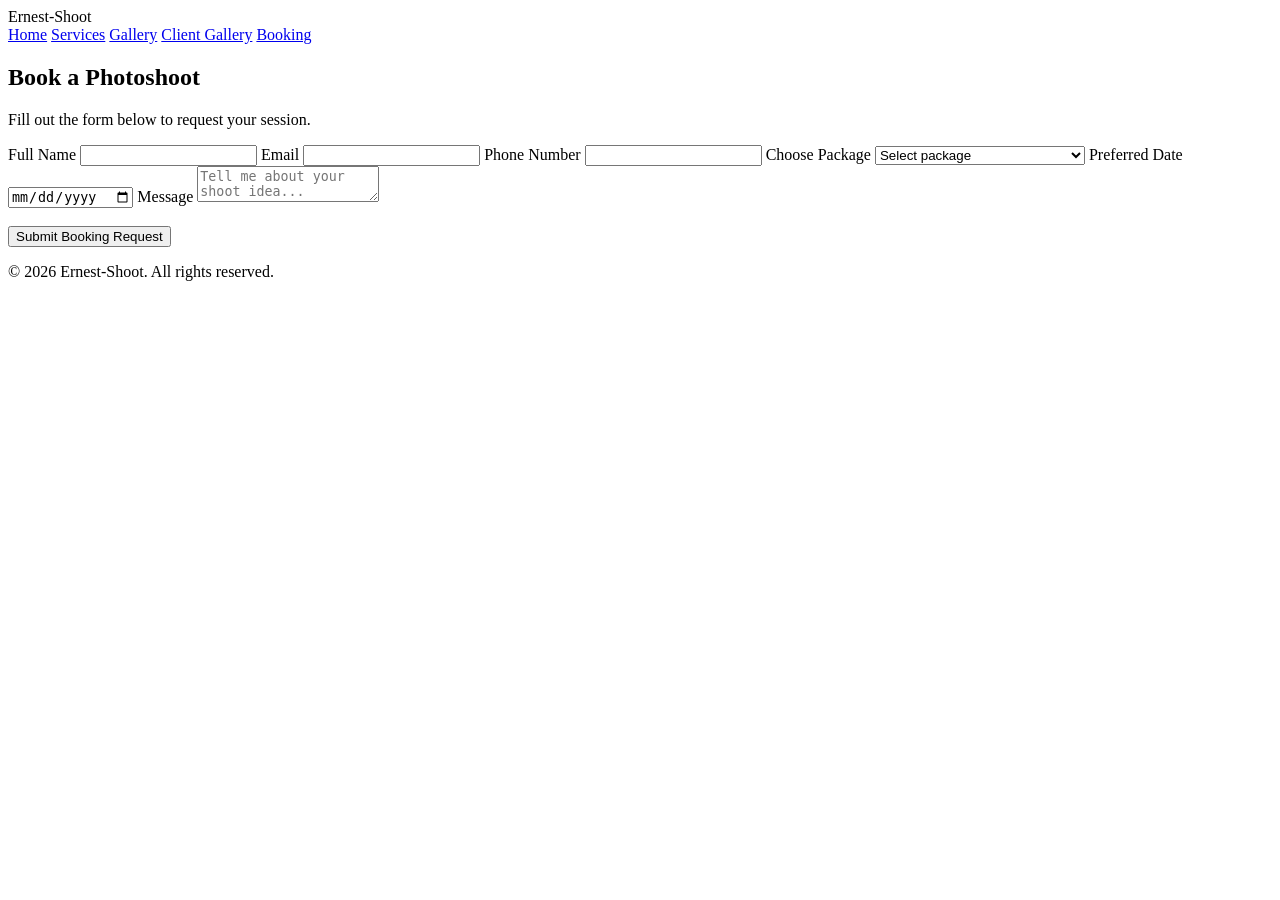
==== booking.html @ 63f8d1ae "Add files via upload" ====
<!DOCTYPE html>
<html lang="en">
<head>
  <meta charset="UTF-8">
  <meta name="viewport" content="width=device-width, initial-scale=1.0">
  <title>Booking | Ernest-Shoot</title>
  <link rel="stylesheet" href="style.css">
</head>
<body>
  <header>
    <div class="navbar">
      <div class="logo">Ernest<span>-Shoot</span></div>
      <nav>
        <a href="index.html">Home</a>
        <a href="services.html">Services</a>
        <a href="gallery.html">Gallery</a>
        <a href="client-gallery.html">Client Gallery</a>
        <a href="booking.html" class="active">Booking</a>
      </nav>
    </div>
  </header>

  <section class="section">
    <h2>Book a Photoshoot</h2>
    <p class="section-intro">Fill out the form below to request your session.</p>

    <form class="form-box"
      action="https://formspree.io/f/mpqeneve"
      method="POST">

      <label for="name">Full Name</label>
      <input type="text" id="name" name="Full Name" required>

      <label for="email">Email</label>
      <input type="email" id="email" name="Email" required>

      <label for="phone">Phone Number</label>
      <input type="tel" id="phone" name="Phone Number">

    
      <label for="package">Choose Package</label>
      <select id="package" name ="package" required>
        <option value="">Select package</option>
        <option>Indoor Portrait Session - $200</option>
        <option>Outdoor Portrait Session - $250</option>
        <option>Custom Session</option>
      </select>

      <label for="date">Preferred Date</label>
      <input type="date" id="date" name="Preferred Date" required>

      <label for="message">Message</label>
      <textarea id="message" name="Message"placeholder="Tell me about your shoot idea..."></textarea>

      <br><br>
      <button class="btn" type="submit">Submit Booking Request</button>
      <p id="bookingStatus" style="margin-top: 15px;"></p>
    </form>
  </section>

  <footer>
    <p>&copy; 2026 Ernest-Shoot. All rights reserved.</p>
  </footer>

  <script src="script.js"></script>
</body>
</html>
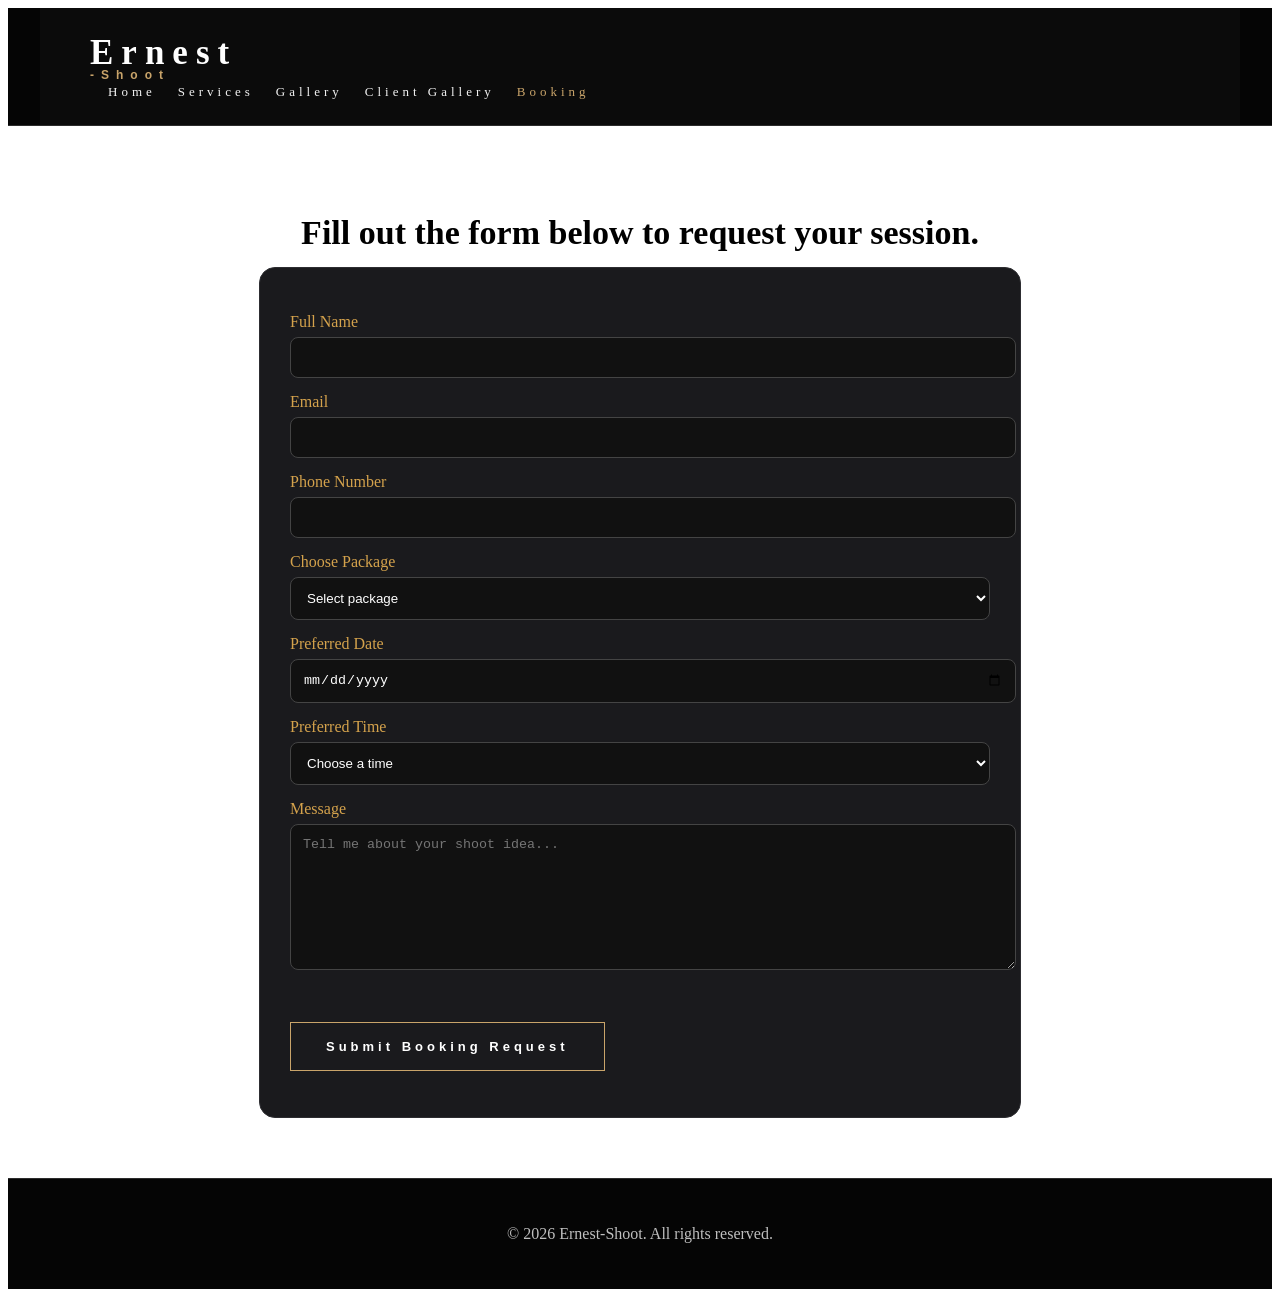
==== commit 2319eaae: "Update booking form layout and add time selection" ====
--- a/booking.html
+++ b/booking.html
@@ -7,6 +7,7 @@
   <link rel="stylesheet" href="style.css">
 </head>
 <body>
+     
   <header>
     <div class="navbar">
       <div class="logo">Ernest<span>-Shoot</span></div>
@@ -21,9 +22,8 @@
   </header>
 
   <section class="section">
-    <h2>Book a Photoshoot</h2>
-    <p class="section-intro">Fill out the form below to request your session.</p>
-
+    <h2>Fill out the form below to request your session.</h2>
+    
     <form class="form-box"
       action="https://formspree.io/f/mpqeneve"
       method="POST">
@@ -49,6 +49,25 @@
       <label for="date">Preferred Date</label>
       <input type="date" id="date" name="Preferred Date" required>
 
+      <div class="form-group">
+        <label for="time">Preferred Time</label>
+
+        <select id="time" name="Preferred Time" required>
+          <option value="">Choose a time</option>
+          <option value="10:00 AM">10:00 AM</option>
+          <option value="11:30 AM">11:30 AM</option>
+          <option value="1:00 PM">1:00 PM</option>
+          <option value="2:30 PM">2:30 PM</option>
+          <option value="3:30 PM">3:30 PM</option>
+          <option value="4:30 PM">4:30 PM</option>
+          <option value="4:30 PM">5:00 PM</option>
+          <option value="4:30 PM">6:30 PM</option>
+          <option value="4:30 PM">7:00 PM</option>
+          <option value="4:30 PM">8:30 PM</option>
+        </select>
+      </div>
+
+
       <label for="message">Message</label>
       <textarea id="message" name="Message"placeholder="Tell me about your shoot idea..."></textarea>
 
@@ -57,11 +76,10 @@
       <p id="bookingStatus" style="margin-top: 15px;"></p>
     </form>
   </section>
-
+   
   <footer>
     <p>&copy; 2026 Ernest-Shoot. All rights reserved.</p>
   </footer>
-
   <script src="script.js"></script>
 </body>
 </html>
--- a/style.css
+++ b/style.css
@@ -0,0 +1,366 @@
+
+header {
+  background: #050505;
+  border-bottom: 1px solid #2c2c2c;
+  position: sticky;
+  top: 0;
+  z-index: 1000;
+}
+
+.navbar {
+  max-width: 1100px;
+  margin: auto;
+  padding: 25px 50px;
+  background: #0b0b0b;
+}
+
+.logo {
+  font-family: 'Playfair Display', serif;
+  font-size: 35px;
+  font-weight: bold;
+  letter-spacing: 8px;
+  color: #ffffff;
+  text-decoration: none;
+}
+
+.logo span {
+  display: block;
+  font-family: 'Poppins', sans-serif;
+  font-size: 12px;
+  letter-spacing: 7px;
+  color: #c9a46a;
+  margin-top: -5px;
+}
+
+nav a,
+.nav-link {
+  color: #f4f4f4 !important;
+  text-decoration: none;
+  margin-left: 18px;
+  font-size: 13px;
+  letter-spacing: 4px;
+}
+
+nav a:hover,
+nav a.active,
+.nav-link:hover {
+  color: #c9a46a !important;
+}
+
+.book-btn {
+  border: 1px solid #c9a46a;
+  color: white;
+  padding: 13px 25px;
+  text-decoration: none;
+  letter-spacing: 3px;
+  font-size: 13px;
+}
+
+.book-btn:hover {
+  background: #c9a46a;
+  color: black;
+}
+
+/* HERO */
+
+.hero {
+  min-height: 90vh;
+  background:
+    linear-gradient(to right, #050505 45%, rgba(5,5,5,0.2)),
+    url("hero.jpg");
+  background-size: left;
+  background-position: 100% center;
+  background-repeat: no-repeat;
+  display: flex;
+  align-items: centery;
+  justify-content: flex-start;
+  text-align: left;
+  padding: 80px 8%;
+  
+}
+
+
+.hero-content {
+  max-width: 760px;
+}
+
+.small-title {
+  color: #c9a46a;
+  letter-spacing: 6px;
+  font-size: 14px;
+  margin-bottom: 25px;
+}
+
+.hero h1 {
+  font-family: 'Playfair Display', serif;
+  font-size: 78px;
+  line-height: 1.05;
+  letter-spacing: 8px;
+  text-transform: uppercase;
+  margin-bottom: 15px;
+}
+
+.hero h1 span {
+  color: #c9a46a;
+  font-style: italic;
+  text-transform: lowercase;
+  letter-spacing: 2px;
+}
+
+.hero p {
+  letter-spacing: 6px;
+  margin-top: 30px;
+  margin-bottom: 25px;
+  font-size: 15px;
+  color: #dddddd;
+}
+
+.btn,
+.portfolio-btn {
+  display: inline-block;
+  margin-top: 30px;
+  border: 1px solid #c9a46a;
+  background: transparent;
+  color: white;
+  padding: 16px 35px;
+  text-decoration: none;
+  letter-spacing: 4px;
+  font-size: 13px;
+  font-weight: bold;
+  cursor: pointer;
+  border-radius: 0;
+}
+
+.btn:hover,
+.portfolio-btn:hover {
+  background: #c9a46a;
+  color: black;
+}
+
+/* SECTIONS */
+.section {
+  max-width: 1100px;
+  margin: auto;
+  padding: 60px 20px;
+}
+
+.section h2 {
+  text-align: center;
+  font-size: 34px;
+  margin-bottom: 15px;
+}
+
+.section-intro {
+  text-align: center;
+  max-width: 700px;
+  margin: 0 auto 35px;
+  color: #cfcfcf;
+}
+
+/* SERVICES */
+.services {
+  background: #f7f3ee;
+  color: #111;
+  padding: 60px 20px;
+  text-align: center;
+}
+
+.services h2 {
+  font-size: 16px;
+  letter-spacing: 7px;
+  margin-bottom: 50px;
+}
+
+.service-box {
+  font-size: 14px;
+  letter-spacing: 4px;
+  text-transform: uppercase;
+}
+
+.service-icon {
+  font-size: 35px;
+  color: #a67c3d;
+  margin-bottom: 15px;
+}
+
+.cards {
+  display: grid;
+  grid-template-columns: repeat(auto-fit, minmax(250px, 1fr));
+  gap: 24px;
+}
+
+.card {
+  background: #1a1a1d;
+  border: 1px solid #2d2d31;
+  border-radius: 16px;
+  padding: 28px;
+  color: #f4f4f4;
+}
+
+.card h3 {
+  color: #d4a24c;
+  margin-bottom: 10px;
+}
+
+.price {
+  font-size: 32px;
+  font-weight: bold;
+  margin: 12px 0;
+}
+
+.card ul {
+  margin-left: 18px;
+  color: #d7d7d7;
+}
+
+/* GALLERY */
+.gallery-grid {
+  display: grid;
+  grid-template-columns: repeat(auto-fit, minmax(240px, 1fr));
+  gap: 18px;
+}
+/*
+.photo-box {
+  min-height: 250px;
+  border-radius: 16px;
+  background: linear-gradient(135deg, #2d2d31, #0f0f10);
+  display: flex;
+  align-items: center;
+  justify-content: center;
+  color: #c9c9c9;
+  border: 1px solid #333333;
+  text-align: center;
+  padding: 20px;
+}
+/*  just addede */
+.photo-box img {
+  width: 100%;
+  height: 100%;
+  object-fit: cover;
+  display: block;
+}
+
+.photo-box {
+  height: 350px;
+  border-radius: 16px;
+  overflow: hidden;
+  border: 1px solid #333;
+}
+/*end */
+.photo-box.gold {
+  background: linear-gradient(135deg, #d4a24c, #2b1e0b);
+}
+
+.photo-box.gray {
+  background: linear-gradient(135deg, #5f5f66, #191919);
+}
+
+.photo-box.green {
+  background: linear-gradient(135deg, #40534c, #111111);
+}
+
+/* FORMS */
+.form-box {
+  max-width: 700px;
+  margin: auto;
+  background: #1a1a1d;
+  padding: 30px;
+  border-radius: 16px;
+  border: 1px solid #2d2d31;
+}
+
+label {
+  display: block;
+  margin-top: 15px;
+  margin-bottom: 6px;
+  color: #d4a24c;
+}
+
+input,
+select,
+textarea {
+  width: 100%;
+  padding: 12px;
+  border: 1px solid #444444;
+  border-radius: 8px;
+  background: #111111;
+  color: #ffffff;
+}
+
+textarea {
+  min-height: 120px;
+}
+
+/* CLIENT GALLERY */
+.client-box {
+  max-width: 500px;
+  margin: 30px auto;
+  text-align: center;
+  background: #1a1a1d;
+  padding: 30px;
+  border-radius: 16px;
+  border: 1px solid #2d2d31;
+}
+
+.hidden {
+  display: none;
+}
+
+.download-card {
+  background: #1a1a1d;
+  padding: 20px;
+  border-radius: 14px;
+  border: 1px solid #333333;
+  text-align: center;
+}
+
+.download-card a {
+  margin-top: 12px;
+}
+
+/* FOOTER */
+footer {
+  text-align: center;
+  padding: 30px 20px;
+  background: #050505;
+  color: #bfbfbf;
+  border-top: 1px solid #2c2c2c;
+}
+
+/* MOBILE */
+@media (max-width: 768px) {
+  .navbar {
+    padding: 20px;
+    flex-direction: column;
+    gap: 14px;
+  }
+
+  nav a,
+  .nav-link {
+    display: inline-block;
+    margin: 6px;
+  }
+
+  .hero {
+    background-position: left center;
+    padding: 60px 25px;
+    text-align: center;
+    justify-content: center;
+  }
+
+  .hero h1 {
+    font-size: 48px;
+  }
+
+  .hero p {
+    font-size: 17px;
+    letter-spacing: 3px;
+  }
+
+  .book-btn {
+    margin-top: 15px;
+    display: inline-block;
+  }
+}
+
+
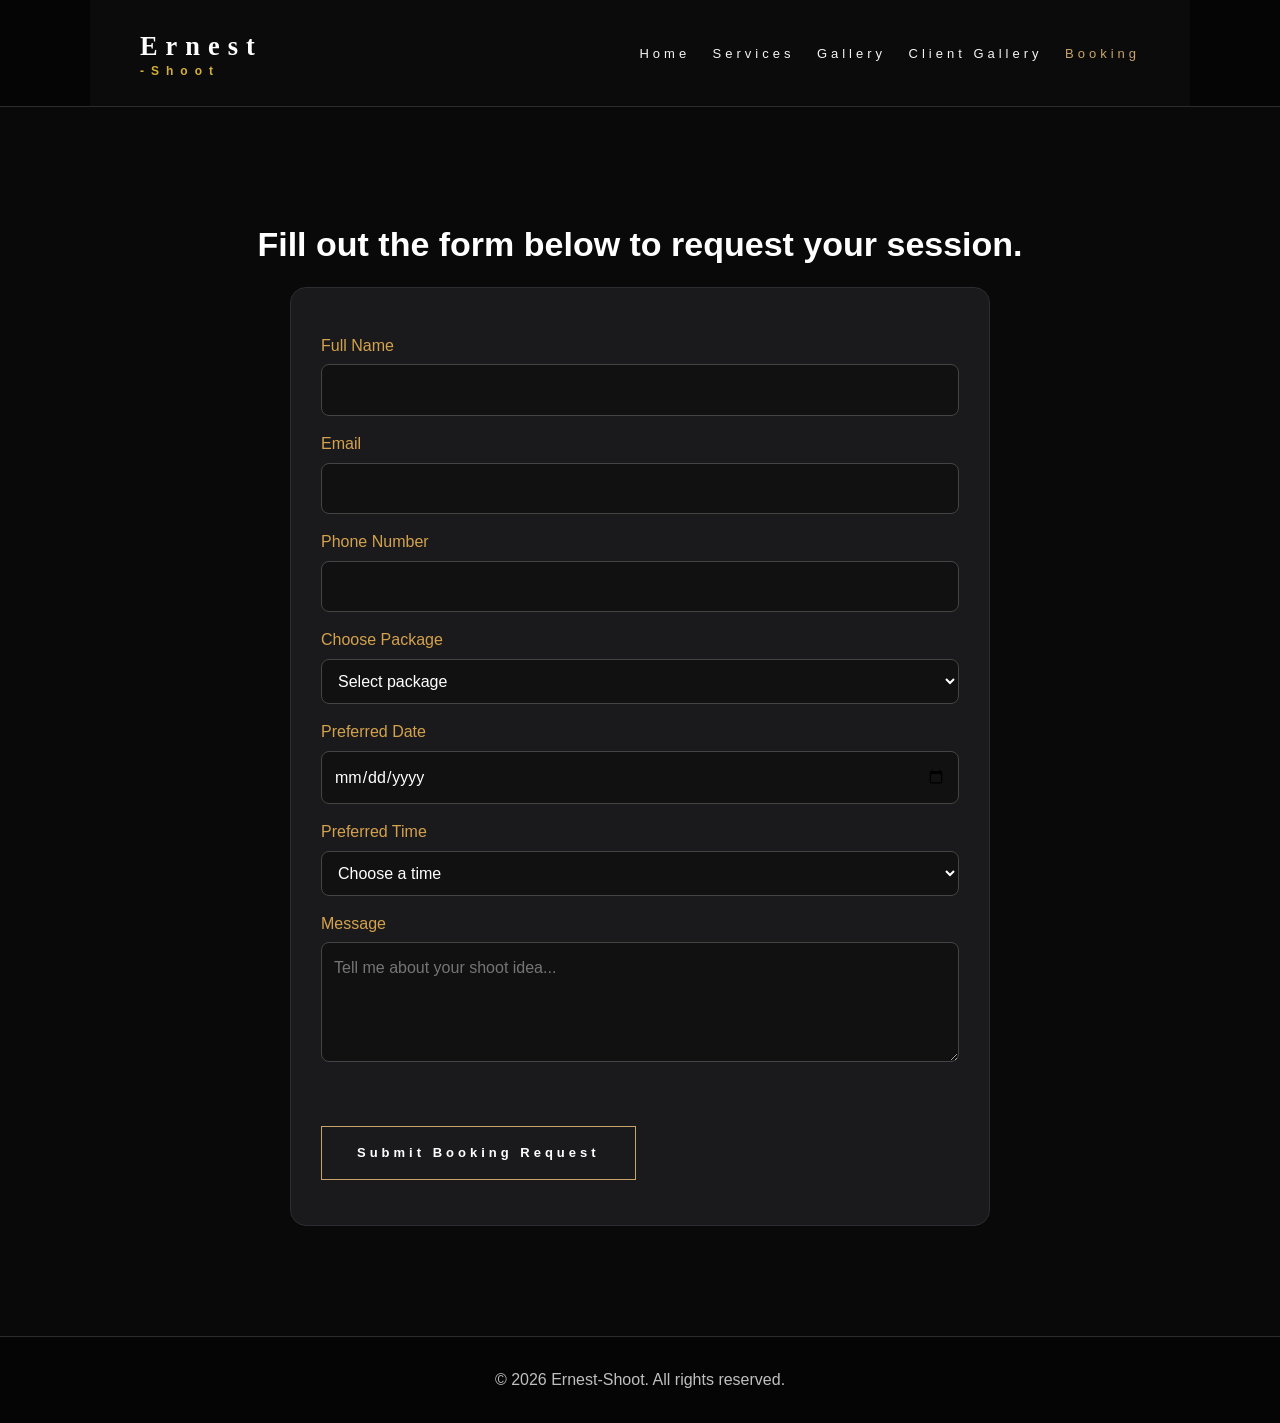
==== commit 525d53f9: "Change date input ID and add hidden formatted date Updated date input field ID and added hidden inpu" ====
--- a/booking.html
+++ b/booking.html
@@ -47,7 +47,8 @@
       </select>
 
       <label for="date">Preferred Date</label>
-      <input type="date" id="date" name="Preferred Date" required>
+      <input type="date" id="date-picker" required>
+      <input type="hidden" id="formatted-date" name="preferred Date">
 
       <div class="form-group">
         <label for="time">Preferred Time</label>
--- a/style.css
+++ b/style.css
@@ -363,4 +363,1433 @@
   }
 }
 
-
+.contact-info{
+  max-width:700px;
+  margin:auto;
+  padding:30px;
+  background:#fff;
+  border-radius:12px;
+  box-shadow:0 5px 15px rgba(0,0,0,.1);
+}
+
+.contact-info h3{
+  margin-top:20px;
+  color:#111;
+}
+
+.contact-info p{
+  margin-bottom:20px;
+}
+
+.contact-info a{
+  color:#d4af37;
+  text-decoration:none;
+  font-weight:bold;
+}
+
+.contact-info a:hover{
+  text-decoration:underline;
+}
+
+
+
+
+
+
+
+/* payment bar*/
+.payment-bar {
+    background: #111;
+    color: #fff;
+    padding: 25px;
+    margin: 40px auto;
+    max-width: 900px;
+    border-radius: 12px;
+    display: flex;
+    justify-content: space-between;
+    align-items: center;
+    gap: 20px;
+}
+
+.payment-bar h3 {
+    margin: 0 0 8px;
+}
+
+.payment-bar p {
+    margin: 0;
+    color: #ccc;
+}
+
+.pay-btn {
+    background: #00D632;
+    color: #fff;
+    padding: 14px 28px;
+    border-radius: 8px;
+    text-decoration: none;
+    font-weight: bold;
+    transition: 0.3s;
+}
+
+.pay-btn:hover {
+    background: #00b82a;
+}
+
+@media (max-width: 768px) {
+    .payment-bar {
+        flex-direction: column;
+        text-align: center;
+    }
+
+    .pay-btn {
+        width: 100%;
+    }
+}
+
+/* new code */
+.page-header {
+  position: relative;
+  background: #090909;
+}
+
+.page-banner {
+  min-height: 460px;
+  padding: 170px 0 90px;
+  background:
+    linear-gradient(
+      rgba(0, 0, 0, 0.72),
+      rgba(0, 0, 0, 0.72)
+    ),
+    url("images/hero.jpg") center / cover no-repeat;
+  display: flex;
+  align-items: center;
+  text-align: center;
+}
+
+.page-banner h1 {
+  margin-bottom: 18px;
+  font-family: "Playfair Display", serif;
+  font-size: clamp(3.5rem, 8vw, 6rem);
+}
+
+.page-banner p:last-child {
+  max-width: 650px;
+  margin: 0 auto;
+  color: #dddddd;
+}
+
+.home-services {
+  background: #f4f1eb;
+  color: #090909;
+}
+
+.service-preview-grid {
+  display: grid;
+  grid-template-columns: repeat(2, 1fr);
+  gap: 24px;
+}
+
+.service-preview-card {
+  padding: 45px;
+  background: #ffffff;
+  border: 1px solid #dddddd;
+}
+
+.service-preview-card h3 {
+  font-family: "Playfair Display", serif;
+  font-size: 2rem;
+}
+
+.home-price {
+  margin: 15px 0;
+  color: #d4af37;
+  font-size: 2.5rem;
+  font-weight: 700;
+}
+
+.service-preview-card > p:not(.home-price) {
+  margin-bottom: 22px;
+  color: #666666;
+}
+
+.client-gallery-preview {
+  position: relative;
+  min-height: 550px;
+  background:
+    url("images/events.jpg")
+    center / cover no-repeat;
+  display: flex;
+  align-items: center;
+}
+
+.client-gallery-overlay {
+  position: absolute;
+  inset: 0;
+  background: rgba(0, 0, 0, 0.78);
+}
+
+.client-gallery-content {
+  position: relative;
+  z-index: 2;
+  text-align: center;
+}
+
+.client-gallery-content h2 {
+  margin-bottom: 18px;
+  font-family: "Playfair Display", serif;
+  font-size: clamp(2.5rem, 6vw, 4.5rem);
+}
+
+.client-gallery-content > p:not(.section-label) {
+  max-width: 620px;
+  margin: 0 auto 28px;
+  color: #cccccc;
+}
+
+.gallery-delivery {
+  padding: 100px 20px;
+  background: #d4af37;
+  color: #090909;
+  text-align: center;
+}
+
+.gallery-delivery .section-label {
+  color: #090909;
+}
+
+.gallery-delivery h2 {
+  margin-bottom: 15px;
+  font-family: "Playfair Display", serif;
+  font-size: clamp(2.5rem, 5vw, 4rem);
+}
+
+.gallery-delivery p {
+  margin-bottom: 28px;
+}
+
+@media (max-width: 700px) {
+  .service-preview-grid {
+    grid-template-columns: 1fr;
+  }
+
+  .service-preview-card {
+    padding: 30px 24px;
+  }
+}
+
+
+
+
+/*  new css
+
+/* =========================
+   Global Settings
+========================= */
+
+:root {
+  --black: #090909;
+  --soft-black: #111111;
+  --dark-gray: #1a1a1a;
+  --medium-gray: #777777;
+  --light-gray: #e8e8e8;
+  --white: #ffffff;
+  --gold: #d4af37;
+  --gold-hover: #e5c353;
+  --border: rgba(255, 255, 255, 0.12);
+  --shadow: 0 25px 60px rgba(0, 0, 0, 0.25);
+}
+
+* {
+  margin: 0;
+  padding: 0;
+  box-sizing: border-box;
+}
+
+html {
+  scroll-behavior: smooth;
+  scroll-padding-top: 90px;
+}
+
+body {
+  font-family: "DM Sans", sans-serif;
+  background: var(--black);
+  color: var(--white);
+  line-height: 1.6;
+  overflow-x: hidden;
+}
+
+body.menu-open {
+  overflow: hidden;
+}
+
+img {
+  display: block;
+  width: 100%;
+}
+
+a {
+  color: inherit;
+  text-decoration: none;
+}
+
+button,
+input,
+select,
+textarea {
+  font: inherit;
+}
+
+button {
+  cursor: pointer;
+}
+
+.container {
+  width: min(1180px, calc(100% - 40px));
+  margin: 0 auto;
+}
+
+.section {
+  padding: 110px 0;
+}
+
+.section-label {
+  margin-bottom: 16px;
+  color: var(--gold);
+  font-size: 0.82rem;
+  font-weight: 700;
+  letter-spacing: 3px;
+  text-transform: uppercase;
+}
+
+.section-title {
+  font-family: "Playfair Display", serif;
+  font-size: clamp(2.4rem, 5vw, 4.5rem);
+  line-height: 1.05;
+}
+
+.section-description {
+  color: #b7b7b7;
+  font-size: 1.05rem;
+  line-height: 1.8;
+}
+
+.section-heading {
+  display: grid;
+  grid-template-columns: 1fr 0.7fr;
+  gap: 80px;
+  align-items: end;
+  margin-bottom: 55px;
+}
+
+.center-heading {
+  max-width: 720px;
+  margin: 0 auto 55px;
+  text-align: center;
+}
+
+.center-heading .section-description {
+  margin-top: 20px;
+}
+
+.button {
+  min-height: 54px;
+  padding: 0 28px;
+  border: 1px solid transparent;
+  display: inline-flex;
+  align-items: center;
+  justify-content: center;
+  gap: 10px;
+  font-size: 0.9rem;
+  font-weight: 700;
+  letter-spacing: 1px;
+  text-transform: uppercase;
+  transition: 0.3s ease;
+}
+
+.button-primary {
+  background: var(--gold);
+  color: var(--black);
+}
+
+.button-primary:hover {
+  background: var(--gold-hover);
+  transform: translateY(-3px);
+}
+
+.button-outline {
+  border-color: rgba(255, 255, 255, 0.7);
+  color: var(--white);
+}
+
+.button-outline:hover {
+  background: var(--white);
+  color: var(--black);
+  transform: translateY(-3px);
+}
+
+.button-dark {
+  background: var(--black);
+  color: var(--white);
+}
+
+.button-dark:hover {
+  background: var(--gold);
+  color: var(--black);
+  transform: translateY(-3px);
+}
+
+
+/* =========================
+   Header
+========================= */
+
+.header {
+  position: fixed;
+  top: 0;
+  left: 0;
+  width: 100%;
+  z-index: 1000;
+  border-bottom: 1px solid transparent;
+  transition: 0.3s ease;
+}
+
+.header.scrolled {
+  background: rgba(9, 9, 9, 0.94);
+  border-bottom-color: var(--border);
+  backdrop-filter: blur(14px);
+}
+
+.navbar {
+  min-height: 88px;
+  display: flex;
+  align-items: center;
+  justify-content: space-between;
+  gap: 30px;
+}
+
+.logo {
+  font-family: "Playfair Display", serif;
+  font-size: 1.65rem;
+  font-weight: 700;
+  white-space: nowrap;
+}
+
+.logo span {
+  color: var(--gold);
+}
+
+.navigation {
+  display: flex;
+  align-items: center;
+  gap: 28px;
+}
+
+.nav-link {
+  position: relative;
+  color: #d5d5d5;
+  font-size: 0.9rem;
+  transition: 0.3s ease;
+}
+
+.nav-link::after {
+  position: absolute;
+  content: "";
+  left: 0;
+  bottom: -9px;
+  width: 0;
+  height: 2px;
+  background: var(--gold);
+  transition: 0.3s ease;
+}
+
+.nav-link:hover,
+.nav-link.active {
+  color: var(--white);
+}
+
+.nav-link:hover::after,
+.nav-link.active::after {
+  width: 100%;
+}
+
+.nav-booking-button {
+  padding: 12px 22px;
+  background: var(--gold);
+  color: var(--black);
+  font-size: 0.85rem;
+  font-weight: 700;
+  text-transform: uppercase;
+  transition: 0.3s ease;
+}
+
+.nav-booking-button:hover {
+  background: var(--gold-hover);
+}
+
+.menu-button {
+  display: none;
+  border: 0;
+  background: transparent;
+  color: var(--white);
+  font-size: 1.5rem;
+}
+
+
+/* =========================
+   Hero
+========================= *
+
+
+
+/* =========================
+   Introduction
+========================= */
+
+.introduction {
+  background: var(--white);
+  color: var(--black);
+}
+
+.introduction-grid {
+  display: grid;
+  grid-template-columns: 1fr 1fr;
+  gap: 100px;
+  align-items: center;
+}
+
+.introduction .section-description {
+  color: #555555;
+}
+
+.text-link {
+  margin-top: 25px;
+  display: inline-flex;
+  align-items: center;
+  gap: 12px;
+  border-bottom: 1px solid var(--black);
+  padding-bottom: 4px;
+  font-weight: 700;
+}
+
+.text-link i {
+  transition: 0.3s ease;
+}
+
+.text-link:hover i {
+  transform: translateX(6px);
+}
+
+
+/* =========================
+   Portfolio
+========================= */
+
+.portfolio {
+  background: var(--soft-black);
+}
+
+.portfolio-grid {
+  display: grid;
+  grid-template-columns: repeat(3, 1fr);
+  grid-auto-rows: 360px;
+  gap: 18px;
+}
+
+.portfolio-card {
+  position: relative;
+  overflow: hidden;
+}
+
+.portfolio-card-large {
+  grid-row: span 2;
+}
+
+.portfolio-card-wide {
+  grid-column: span 2;
+}
+
+.portfolio-card img {
+  width: 100%;
+  height: 100%;
+  object-fit: cover;
+  transition: transform 0.7s ease;
+}
+
+.portfolio-card::after {
+  position: absolute;
+  content: "";
+  inset: 0;
+  background:
+    linear-gradient(
+      to top,
+      rgba(0, 0, 0, 0.85),
+      transparent 60%
+    );
+}
+
+.portfolio-card:hover img {
+  transform: scale(1.07);
+}
+
+.portfolio-overlay {
+  position: absolute;
+  z-index: 2;
+  left: 28px;
+  right: 28px;
+  bottom: 28px;
+}
+
+.portfolio-overlay p {
+  margin-bottom: 5px;
+  color: var(--gold);
+  font-size: 0.75rem;
+  font-weight: 700;
+  letter-spacing: 2px;
+  text-transform: uppercase;
+}
+
+.portfolio-overlay h3 {
+  font-family: "Playfair Display", serif;
+  font-size: 2rem;
+}
+
+.portfolio-overlay a {
+  position: absolute;
+  right: 0;
+  bottom: 0;
+  width: 45px;
+  height: 45px;
+  border: 1px solid rgba(255, 255, 255, 0.6);
+  display: grid;
+  place-items: center;
+  transition: 0.3s ease;
+}
+
+.portfolio-overlay a:hover {
+  background: var(--gold);
+  border-color: var(--gold);
+  color: var(--black);
+}
+
+
+/* =========================
+   Services
+========================= */
+
+.services {
+  background: #f4f1eb;
+  color: var(--black);
+}
+
+.services .section-description {
+  color: #5d5d5d;
+}
+
+.pricing-grid {
+  display: grid;
+  grid-template-columns: repeat(3, 1fr);
+  gap: 24px;
+  align-items: stretch;
+}
+
+.pricing-card {
+  position: relative;
+  padding: 42px 35px;
+  background: var(--white);
+  border: 1px solid #dddddd;
+  display: flex;
+  flex-direction: column;
+  box-shadow: 0 15px 35px rgba(0, 0, 0, 0.05);
+  transition: 0.3s ease;
+}
+
+.pricing-card:hover {
+  transform: translateY(-8px);
+  box-shadow: var(--shadow);
+}
+
+.featured-package {
+  background: var(--soft-black);
+  border-color: var(--soft-black);
+  color: var(--white);
+  transform: translateY(-15px);
+}
+
+.featured-package:hover {
+  transform: translateY(-23px);
+}
+
+.popular-label {
+  position: absolute;
+  top: 0;
+  right: 0;
+  padding: 8px 17px;
+  background: var(--gold);
+  color: var(--black);
+  font-size: 0.72rem;
+  font-weight: 700;
+  letter-spacing: 1px;
+  text-transform: uppercase;
+}
+
+.pricing-header {
+  margin-bottom: 30px;
+}
+
+.package-name {
+  margin-bottom: 20px;
+  color: var(--gold);
+  font-size: 0.8rem;
+  font-weight: 700;
+  letter-spacing: 2px;
+  text-transform: uppercase;
+}
+
+.price {
+  display: flex;
+  align-items: flex-start;
+  margin-bottom: 10px;
+}
+
+.price span {
+  margin-top: 9px;
+  font-size: 1.5rem;
+}
+
+.price strong {
+  font-family: "Playfair Display", serif;
+  font-size: 4rem;
+  line-height: 1;
+}
+
+.custom-price strong {
+  font-size: 2.7rem;
+}
+
+.pricing-header > p:last-child {
+  color: #777777;
+}
+
+.featured-package .pricing-header > p:last-child {
+  color: #bdbdbd;
+}
+
+.package-features {
+  margin-bottom: 35px;
+  display: grid;
+  gap: 16px;
+  list-style: none;
+}
+
+.package-features li {
+  display: flex;
+  gap: 12px;
+  font-size: 0.92rem;
+}
+
+.package-features i {
+  margin-top: 5px;
+  color: var(--gold);
+}
+
+.pricing-card .button {
+  width: 100%;
+  margin-top: auto;
+}
+
+.package-note {
+  margin-top: 35px;
+  color: #666666;
+  text-align: center;
+}
+
+
+/* =========================
+   Client Gallery
+========================= */
+
+.client-gallery {
+  position: relative;
+  min-height: 650px;
+  background:
+    url("images/events.jpg")
+    center / cover no-repeat;
+  display: flex;
+  align-items: center;
+}
+
+.client-gallery-overlay {
+  position: absolute;
+  inset: 0;
+  background: rgba(0, 0, 0, 0.8);
+}
+
+.client-gallery-content {
+  position: relative;
+  z-index: 2;
+  max-width: 760px;
+  text-align: center;
+}
+
+.gallery-icon {
+  width: 78px;
+  height: 78px;
+  margin: 0 auto 25px;
+  border: 1px solid rgba(255, 255, 255, 0.45);
+  display: grid;
+  place-items: center;
+  font-size: 2rem;
+}
+
+.client-gallery-content h2 {
+  margin-bottom: 22px;
+  font-family: "Playfair Display", serif;
+  font-size: clamp(2.6rem, 6vw, 5rem);
+}
+
+.client-gallery-content > p:not(.section-label) {
+  max-width: 650px;
+  margin: 0 auto 32px;
+  color: #d0d0d0;
+  font-size: 1.05rem;
+}
+
+
+/* =========================
+   Benefits
+========================= */
+
+.benefits {
+  background: var(--white);
+  color: var(--black);
+}
+
+.benefits-grid {
+  display: grid;
+  grid-template-columns: repeat(4, 1fr);
+  border-top: 1px solid #dddddd;
+  border-left: 1px solid #dddddd;
+}
+
+.benefit-card {
+  position: relative;
+  min-height: 340px;
+  padding: 38px 28px;
+  border-right: 1px solid #dddddd;
+  border-bottom: 1px solid #dddddd;
+  transition: 0.3s ease;
+}
+
+.benefit-card:hover {
+  background: var(--black);
+  color: var(--white);
+}
+
+.benefit-card > span {
+  position: absolute;
+  top: 20px;
+  right: 22px;
+  color: #bdbdbd;
+  font-size: 0.8rem;
+}
+
+.benefit-card > i {
+  margin: 45px 0 45px;
+  color: var(--gold);
+  font-size: 2.2rem;
+}
+
+.benefit-card h3 {
+  margin-bottom: 15px;
+  font-family: "Playfair Display", serif;
+  font-size: 1.55rem;
+}
+
+.benefit-card p {
+  color: #777777;
+}
+
+.benefit-card:hover p {
+  color: #c9c9c9;
+}
+
+
+/* =========================
+   Testimonials
+========================= 
+
+
+
+
+/* =========================
+   Booking
+========================= 
+
+.booking {
+  background: var(--soft-black);
+}
+
+.booking-grid {
+  display: grid;
+  grid-template-columns: 0.8fr 1.2fr;
+  gap: 80px;
+  align-items: start;
+}
+
+.booking-information {
+  position: sticky;
+  top: 130px;
+}
+
+.booking-information .section-description {
+  margin-top: 25px;
+}
+
+.booking-details {
+  margin-top: 45px;
+  display: grid;
+  gap: 25px;
+}
+
+.booking-details > div {
+  display: flex;
+  gap: 18px;
+}
+
+.booking-details i {
+  width: 48px;
+  height: 48px;
+  flex-shrink: 0;
+  border: 1px solid var(--border);
+  color: var(--gold);
+  display: grid;
+  place-items: center;
+}
+
+.booking-details h3 {
+  margin-bottom: 4px;
+  font-size: 1rem;
+}
+
+.booking-details p {
+  color: #999999;
+  font-size: 0.9rem;
+}
+
+.booking-form-wrapper {
+  padding: 45px;
+  background: var(--white);
+  color: var(--black);
+  box-shadow: var(--shadow);
+}
+
+.booking-form {
+  display: grid;
+  gap: 22px;
+}
+
+.form-row {
+  display: grid;
+  grid-template-columns: 1fr 1fr;
+  gap: 18px;
+}
+
+.form-group {
+  display: grid;
+  gap: 8px;
+}
+
+.form-group label {
+  font-size: 0.85rem;
+  font-weight: 700;
+}
+
+.form-group input,
+.form-group select,
+.form-group textarea {
+  width: 100%;
+  border: 1px solid #d7d7d7;
+  border-radius: 0;
+  outline: none;
+  background: #fafafa;
+  color: var(--black);
+  transition: 0.3s ease;
+}
+
+.form-group input,
+.form-group select {
+  height: 52px;
+  padding: 0 15px;
+}
+
+.form-group textarea {
+  padding: 14px 15px;
+  resize: vertical;
+}
+
+.form-group input:focus,
+.form-group select:focus,
+.form-group textarea:focus {
+  border-color: var(--gold);
+  background: var(--white);
+  box-shadow: 0 0 0 3px rgba(212, 175, 55, 0.14);
+}
+
+.form-button {
+  width: 100%;
+  border: 0;
+  margin-top: 5px;
+}
+
+.payment-options {
+  margin-top: 30px;
+  padding-top: 25px;
+  border-top: 1px solid #dddddd;
+}
+
+.payment-options > p {
+  margin-bottom: 14px;
+  font-size: 0.85rem;
+  font-weight: 700;
+}
+
+.payment-buttons {
+  display: grid;
+  grid-template-columns: 1fr 1fr;
+  gap: 12px;
+}
+
+.payment-button {
+  min-height: 48px;
+  padding: 10px 15px;
+  border: 1px solid #d8d8d8;
+  display: flex;
+  align-items: center;
+  justify-content: center;
+  gap: 9px;
+  font-size: 0.83rem;
+  font-weight: 700;
+  transition: 0.3s ease;
+}
+
+.cash-app:hover {
+  border-color: #00d64f;
+  background: #00d64f;
+  color: var(--white);
+}
+
+.zelle:hover {
+  border-color: #6d1ed4;
+  background: #6d1ed4;
+  color: var(--white);
+}
+
+
+/* =========================
+   Contact
+========================= */
+
+.contact {
+  background: var(--gold);
+  color: var(--black);
+}
+
+.contact .section-label {
+  color: var(--black);
+}
+
+.contact-box {
+  display: grid;
+  grid-template-columns: 1fr 1fr;
+  gap: 80px;
+  align-items: center;
+}
+
+.contact-box h2 {
+  margin-bottom: 18px;
+  font-family: "Playfair Display", serif;
+  font-size: clamp(2.5rem, 5vw, 4.5rem);
+  line-height: 1.05;
+}
+
+.contact-box > div:first-child > p:last-child {
+  max-width: 550px;
+}
+
+.contact-links {
+  display: grid;
+  gap: 12px;
+}
+
+.contact-links a {
+  padding: 18px 20px;
+  border: 1px solid rgba(0, 0, 0, 0.3);
+  display: flex;
+  align-items: center;
+  gap: 18px;
+  transition: 0.3s ease;
+}
+
+.contact-links a:hover {
+  background: var(--black);
+  color: var(--white);
+  transform: translateX(6px);
+}
+
+.contact-links i {
+  width: 35px;
+  font-size: 1.4rem;
+  text-align: center;
+}
+
+.contact-links span {
+  display: grid;
+  font-weight: 700;
+}
+
+.contact-links small {
+  font-size: 0.68rem;
+  font-weight: 500;
+  letter-spacing: 1.5px;
+  text-transform: uppercase;
+}
+
+
+/* =========================
+   Footer
+========================= */
+
+.footer {
+  padding: 75px 0 25px;
+  background: #050505;
+}
+
+.footer-grid {
+  display: grid;
+  grid-template-columns: 2fr 1fr 1fr 1fr;
+  gap: 55px;
+}
+
+.footer-grid > div:first-child p {
+  max-width: 360px;
+  margin-top: 20px;
+  color: #8e8e8e;
+}
+
+.footer-grid h3 {
+  margin-bottom: 18px;
+  color: var(--gold);
+  font-size: 0.8rem;
+  letter-spacing: 2px;
+  text-transform: uppercase;
+}
+
+.footer-grid > div:not(:first-child) {
+  display: flex;
+  flex-direction: column;
+  align-items: flex-start;
+  gap: 10px;
+}
+
+.footer-grid > div:not(:first-child) a,
+.footer-grid > div:not(:first-child) p {
+  color: #9c9c9c;
+  font-size: 0.9rem;
+  transition: 0.3s ease;
+}
+
+.footer-grid > div:not(:first-child) a:hover {
+  color: var(--white);
+  transform: translateX(4px);
+}
+
+.footer-bottom {
+  margin-top: 55px;
+  padding-top: 25px;
+  border-top: 1px solid var(--border);
+  display: flex;
+  justify-content: space-between;
+  color: #777777;
+  font-size: 0.82rem;
+}
+
+.footer-bottom a {
+  display: flex;
+  align-items: center;
+  gap: 8px;
+  transition: 0.3s ease;
+}
+
+.footer-bottom a:hover {
+  color: var(--gold);
+}
+
+
+/* =========================
+   Floating Button
+========================= */
+
+.floating-book-button {
+  position: fixed;
+  z-index: 800;
+  right: 24px;
+  bottom: 24px;
+  min-height: 50px;
+  padding: 0 20px;
+  background: var(--gold);
+  color: var(--black);
+  box-shadow: 0 10px 35px rgba(0, 0, 0, 0.35);
+  display: flex;
+  align-items: center;
+  gap: 9px;
+  font-size: 0.85rem;
+  font-weight: 700;
+  transition: 0.3s ease;
+}
+
+.floating-book-button:hover {
+  background: var(--gold-hover);
+  transform: translateY(-4px);
+}
+
+
+/* =========================
+   Tablet
+========================= 
+
+@media (max-width: 1050px) {
+
+  .navigation {
+    gap: 18px;
+  }
+
+  .nav-booking-button {
+    display: none;
+  }
+
+  .portfolio-grid {
+    grid-template-columns: repeat(2, 1fr);
+  }
+
+  .portfolio-card-wide {
+    grid-column: span 1;
+  }
+
+  .pricing-grid {
+    grid-template-columns: 1fr;
+    max-width: 720px;
+    margin: 0 auto;
+  }
+
+  .featured-package,
+  .featured-package:hover {
+    transform: none;
+  }
+
+  .benefits-grid {
+    grid-template-columns: repeat(2, 1fr);
+  }
+
+  .booking-grid {
+    grid-template-columns: 1fr;
+  }
+
+  .booking-information {
+    position: static;
+  }
+
+  .footer-grid {
+    grid-template-columns: 2fr 1fr 1fr;
+  }
+
+  .footer-grid > div:last-child {
+    grid-column: 1 / -1;
+  }
+}
+
+
+/* =========================
+   Mobile Navigation
+========================= */
+
+@media (max-width: 820px) {
+
+  .section {
+    padding: 85px 0;
+  }
+
+  .menu-button {
+    display: block;
+    margin-left: auto;
+  }
+
+  .navigation {
+    position: fixed;
+    top: 88px;
+    left: 0;
+    width: 100%;
+    height: calc(100vh - 88px);
+    padding: 45px 25px;
+    background: rgba(5, 5, 5, 0.98);
+    display: flex;
+    flex-direction: column;
+    align-items: flex-start;
+    gap: 25px;
+    visibility: hidden;
+    opacity: 0;
+    transform: translateX(100%);
+    transition: 0.35s ease;
+  }
+
+  .navigation.open {
+    visibility: visible;
+    opacity: 1;
+    transform: translateX(0);
+  }
+
+  .nav-link {
+    font-family: "Playfair Display", serif;
+    font-size: 2rem;
+  }
+
+  .nav-link::after {
+    bottom: -4px;
+  }
+
+  .hero-overlay {
+    background: rgba(0, 0, 0, 0.67);
+  }
+
+  .hero-content h1 {
+    font-size: clamp(3.3rem, 15vw, 5.4rem);
+  }
+
+  .scroll-down {
+    display: none;
+  }
+
+  .introduction-grid,
+  .section-heading,
+  .contact-box {
+    grid-template-columns: 1fr;
+    gap: 40px;
+  }
+
+  .section-heading {
+    align-items: start;
+  }
+
+  .portfolio-grid {
+    grid-template-columns: 1fr;
+    grid-auto-rows: 460px;
+  }
+
+  .portfolio-card-large {
+    grid-row: span 1;
+  }
+
+  .testimonial-grid {
+    grid-template-columns: 1fr;
+  }
+
+  .testimonial-card > p {
+    min-height: auto;
+  }
+
+  .footer-grid {
+    grid-template-columns: 1fr 1fr;
+  }
+
+  .footer-grid > div:first-child {
+    grid-column: 1 / -1;
+  }
+
+  .footer-grid > div:last-child {
+    grid-column: auto;
+  }
+}
+
+
+/* =========================
+   Small Mobile
+========================= */
+
+@media (max-width: 600px) {
+
+  .container {
+    width: min(100% - 28px, 1180px);
+  }
+
+  .navbar {
+    min-height: 78px;
+  }
+
+  .navigation {
+    top: 78px;
+    height: calc(100vh - 78px);
+  }
+
+  .hero-content {
+    padding-top: 80px;
+  }
+
+  .hero-buttons {
+    flex-direction: column;
+    align-items: stretch;
+  }
+
+  .hero-buttons .button {
+    width: 100%;
+  }
+
+  .portfolio-grid {
+    grid-auto-rows: 400px;
+  }
+
+  .benefits-grid {
+    grid-template-columns: 1fr;
+  }
+
+  .booking-form-wrapper {
+    padding: 28px 20px;
+  }
+
+  .form-row,
+  .payment-buttons {
+    grid-template-columns: 1fr;
+  }
+
+  .contact-box {
+    gap: 45px;
+  }
+
+  .footer-grid {
+    grid-template-columns: 1fr;
+  }
+
+  .footer-grid > div:first-child,
+  .footer-grid > div:last-child {
+    grid-column: auto;
+  }
+
+  .footer-bottom {
+    flex-direction: column;
+    gap: 14px;
+  }
+
+  .floating-book-button {
+    right: 14px;
+    bottom: 14px;
+    width: 50px;
+    padding: 0;
+    justify-content: center;
+    border-radius: 50%;
+  }
+
+  .floating-book-button span {
+    display: none;
+  }
+}
+
+
+
+
